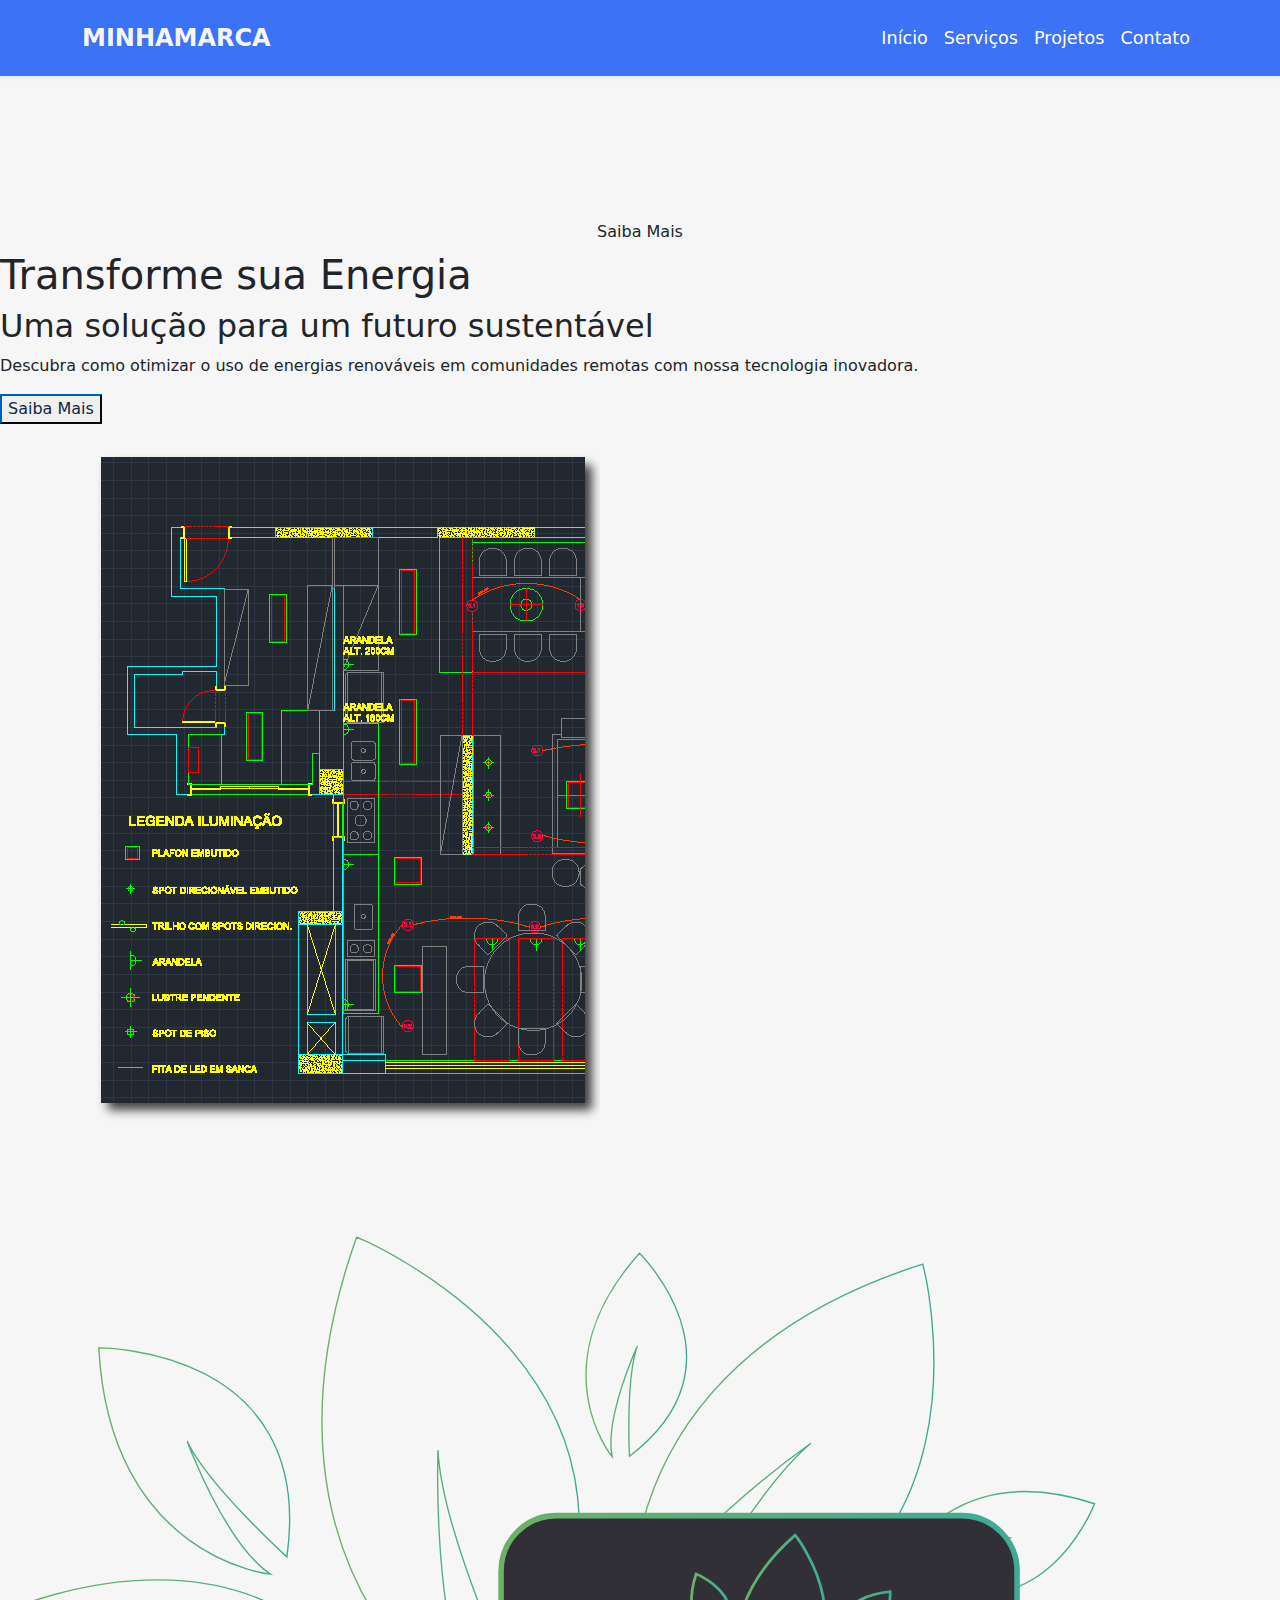
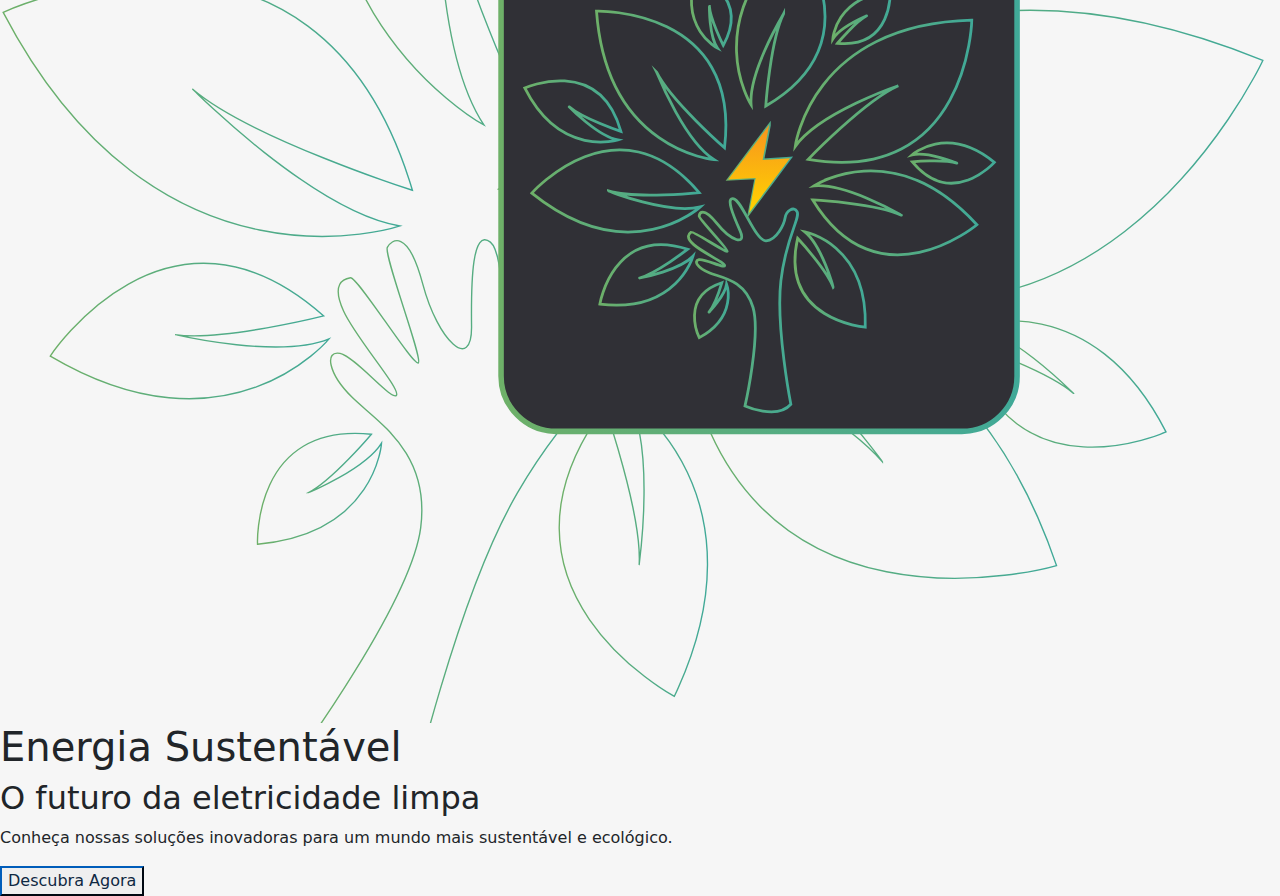
==== index.html @ 0a03b312 "[lfeat] - news component" ====
<!DOCTYPE html>
<html lang="pt-BR">
  <head>
    <meta charset="UTF-8" />
    <title>Automação Residencial</title>
    <!-- Torna o layout responsivo em dispositivos móveis -->
    <meta name="viewport" content="width=device-width, initial-scale=1.0" />

    <!-- Bootstrap CSS -->
    <link
      rel="stylesheet"
      href="https://cdn.jsdelivr.net/npm/bootstrap@5.3.0/dist/css/bootstrap.min.css"
    />

    <!-- CSS Personalizado -->
    <link rel="stylesheet" href="css/style.css" />
  </head>
  <body>
    <header class="container-header">
      <nav class="navbar navbar-expand-lg navbar-light bg-white shadow-sm">
        <div class="container">
          <a class="navbar-brand fw-bold text-uppercase" href="#">MinhaMarca</a>
          <button
            class="navbar-toggler"
            type="button"
            data-bs-toggle="collapse"
            data-bs-target="#navbarContent"
            aria-controls="navbarContent"
            aria-expanded="false"
            aria-label="Toggle navigation"
          >
            <span class="navbar-toggler-icon"></span>
          </button>

          <div class="collapse navbar-collapse" id="navbarContent">
            <ul class="navbar-nav ms-auto">
              <li class="nav-item">
                <a class="nav-link active" aria-current="page" href="#"
                  >Início</a
                >
              </li>
              <li class="nav-item">
                <a class="nav-link" href="#">Serviços</a>
              </li>
              <li class="nav-item">
                <a class="nav-link" href="#">Projetos</a>
              </li>
              <li class="nav-item">
                <a class="nav-link" href="#">Contato</a>
              </li>
            </ul>
          </div>
        </div>
      </nav>

      <!-- HERO SECTION -->
      <section class="hero-section d-flex align-items-center">
        <!-- Overlay opcional para melhor legibilidade -->
        <div class="hero-overlay"></div>

        <div class="container text-center text-white">
          <h1 class="display-4 fw-bold mb-3">Automação Inteligente</h1>
          <p class="lead mb-4">
            Otimize tarefas, economize tempo e viva o futuro na sua cozinha.
          </p>
          <a href="#" class="btn btn-hero"> Saiba Mais </a>
        </div>
      </section>

      <main>
        <!-- Primeiro bloco (Texto à esquerda, Imagem à direita) -->
        <section class="content">
          <div class="text">
            <h1>Transforme sua Energia</h1>
            <h2>Uma solução para um futuro sustentável</h2>
            <p>Descubra como otimizar o uso de energias renováveis em comunidades remotas com nossa tecnologia inovadora.</p>
            <button class="btn-primary">Saiba Mais</button>
          </div>
          <div class="image">
            <img src="./images/proj-01.png" alt="Imagem ilustrativa">
          </div>
        </section>
      
        <!-- Segundo bloco (Imagem à esquerda, Texto à direita) -->
        <section class="content content-reverse">
          <div class="image">
            <img src="./images/sustenta.svg" alt="Imagem ilustrativa">
          </div>
          <div class="text">
            <h1>Energia Sustentável</h1>
            <h2>O futuro da eletricidade limpa</h2>
            <p>Conheça nossas soluções inovadoras para um mundo mais sustentável e ecológico.</p>
            <button class="btn-primary">Descubra Agora</button>
          </div>
        </section>
      </main>
      
      
      
    </header>

    <script src="https://cdn.jsdelivr.net/npm/bootstrap@5.3.0/dist/js/bootstrap.bundle.min.js"></script>
  </body>
</html>
---- css/style.css ----
body{
  background-color: #f6f6f6;
}


.navbar {
    background-color: #3b72f6 !important; /* Azul escuro */
    padding: 15px;
  }
  
  .navbar-brand {
    color: #f6f6f6 !important;
    font-size: 1.5rem;
    font-weight: bold;
  }

  .nav-link {
    color: white !important;
    font-size: 1.1rem;
    transition: 0.3s;
  }

  .nav-link:hover {
    color: #ffcc00 !important; /* Amarelo no hover */
  }

  .navbar-toggler {
    border: none;
  }

  .dropdown-menu {
    background-color: #003366; /* Mantém o fundo azul */
  }

  .dropdown-item {
    color: white !important;
  }

  .dropdown-item:hover {
    background-color: #ffcc00;
    color: black !important;
  }


  .btn-primary{
    color: #0e2842 !important;
    border-color: #003366 !important;
  }

  .btn-primary:hover {
    background-color: #002244 !important;
    border-color: #002244 !important;
}

.container {
  color: #f6f6f6 !important;
}

#bg-main{
  background-color: #222222 !important;
}



/* HERO SECTION */
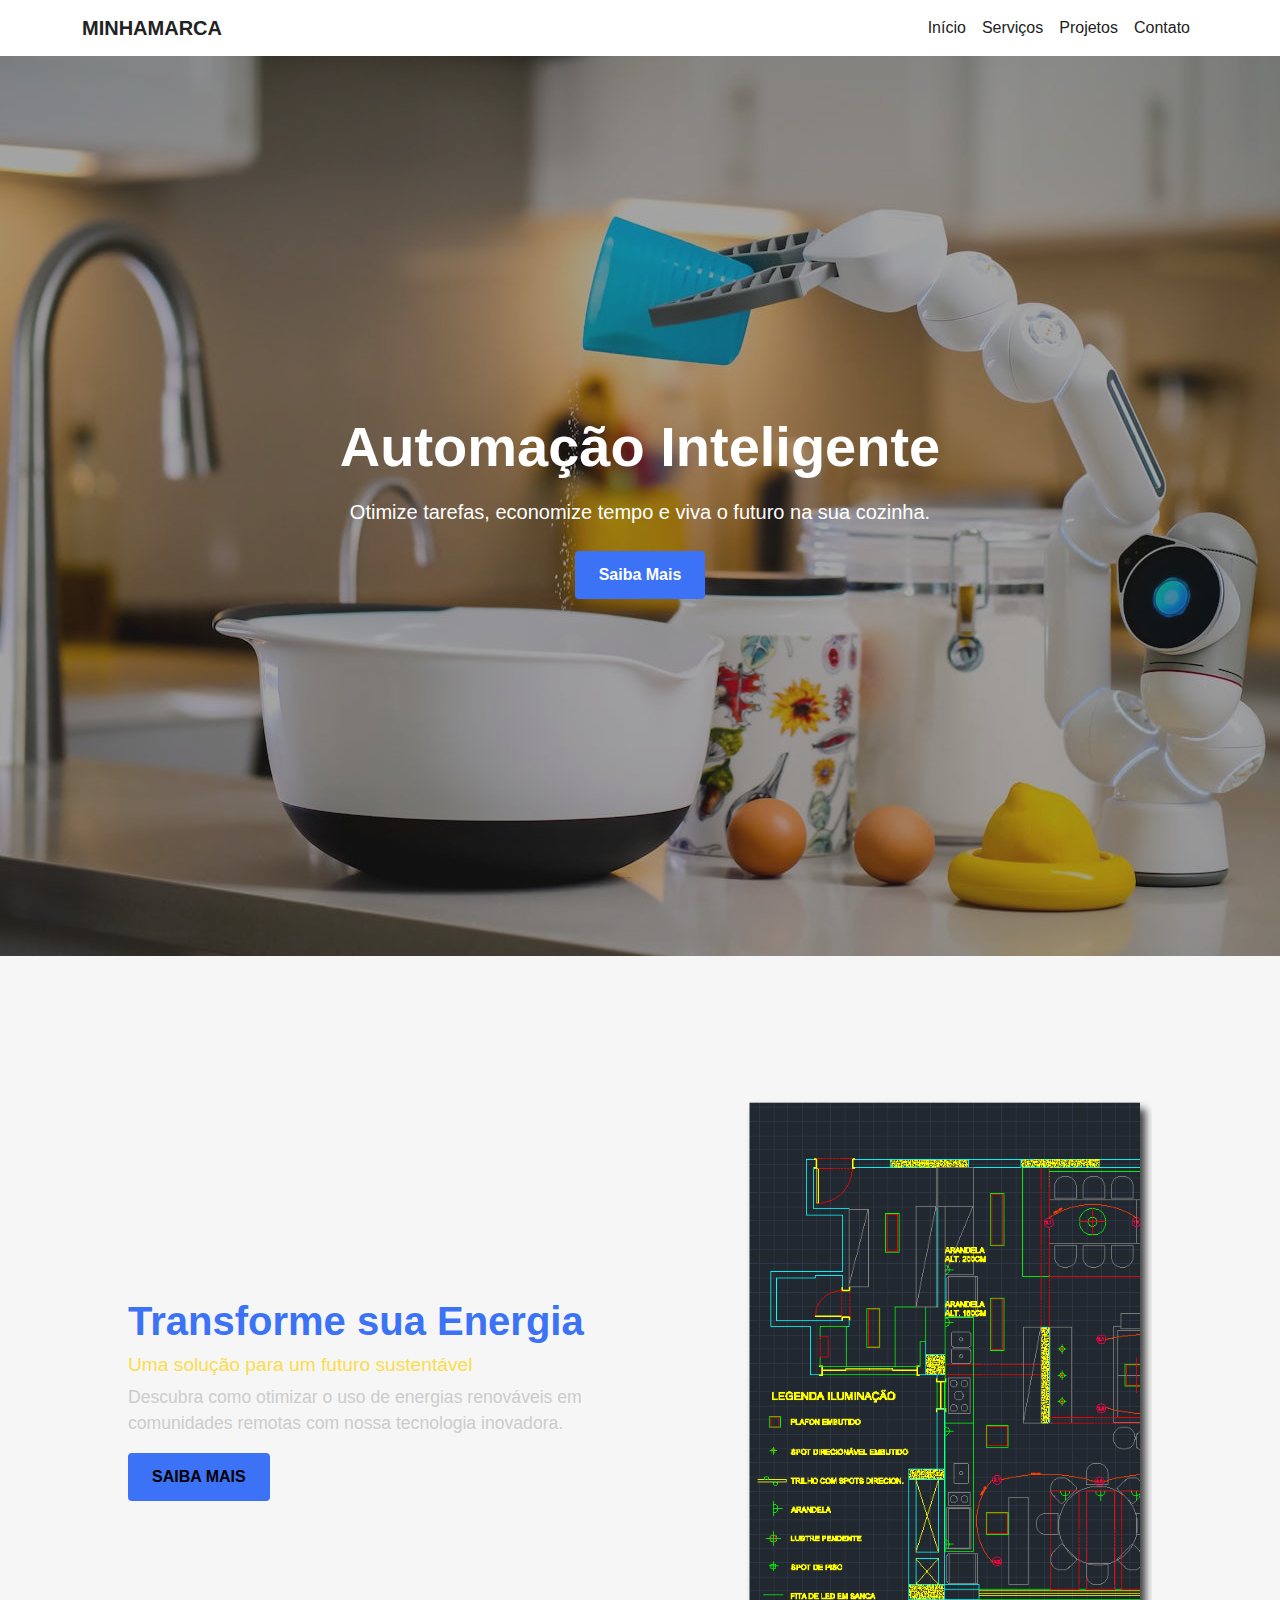
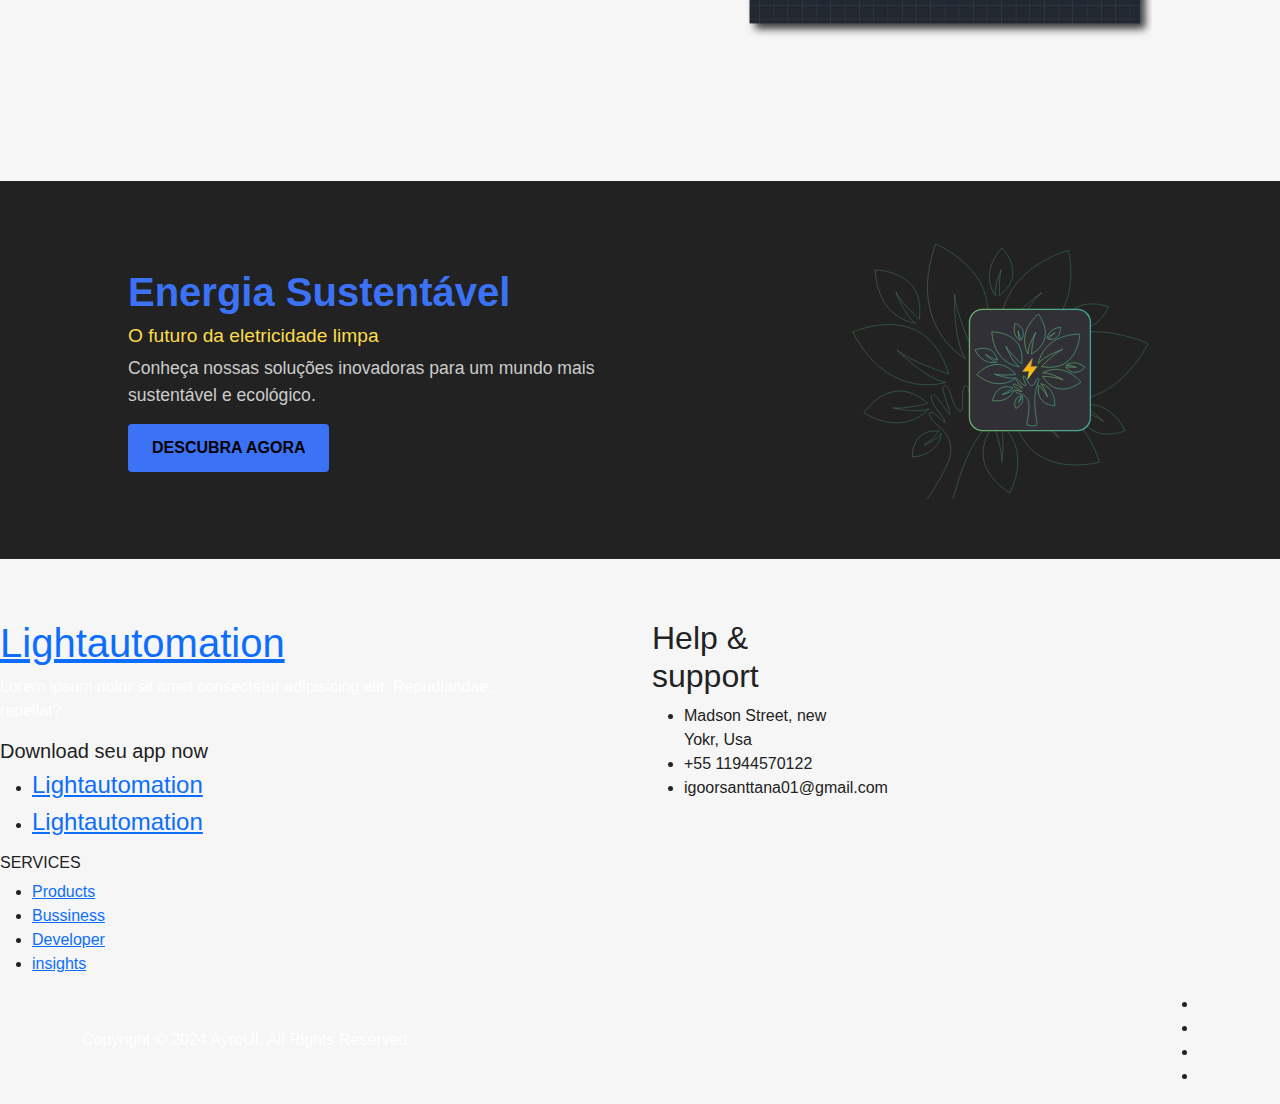
==== commit c898ff18: "[feat] - footer component" ====
--- a/index.html
+++ b/index.html
@@ -67,8 +67,7 @@
         </div>
       </section>
 
-      <main>
-        <!-- Primeiro bloco (Texto à esquerda, Imagem à direita) -->
+      <main class="mb-100">
         <section class="content">
           <div class="text">
             <h1>Transforme sua Energia</h1>
@@ -94,9 +93,102 @@
           </div>
         </section>
       </main>
-      
-      
-      
+
+      <footer class="footer-area footer-one">
+          <div class="footer-widget">
+            <div class="row">
+              <div class="col-xl-6 col-lg-4 col-sm-12">
+                  <div class="f-about">
+                    <div class="footer-logo">
+                      <a href="">
+                        <h1>Lightautomation</h1>
+                      </a>
+                    </div>
+                    <p class="text">
+                      Lorem ipsum dolor sit amet consectetur adipisicing elit. 
+                      Repudiandae, repellat?
+                    </p>
+                  </div>
+                  <div class="footer-app-store">
+                    <h5 class="download-title">Download seu app now</h5>
+                    <ul>
+                      <li>
+                        <a href="">
+                          <h4>Lightautomation</h4>
+                        </a>
+                      </li>
+                      <li>
+                        <a href="#">
+                          <h4>Lightautomation</h4>
+                        </a>
+                      </li>
+                    </ul>
+                  </div>
+                  <div class="col-xl-2 col-lg-3 col-lg-4">
+                      <div class="footer-link">
+                        <h6 class="footer-title"> SERVICES</h6>
+                        <ul>
+                          <li><a href="">Products</a></li>
+                          <li><a href="">Bussiness</a></li>
+                          <li><a href="">Developer</a></li>
+                          <li><a href="">insights</a></li>
+                        </ul>
+                      </div>
+                  </div>
+              </div>
+              <div class="col-xl-2 col-lg-3 col-sm-4">
+                <!-- start footer contact -->
+                <div class="footer-contact">
+                  <h2 class="footer-title">Help & support</h2>
+                  <ul>
+                    <li>
+                      <i class="lni lni-map-marker"></i> Madson Street, new Yokr, Usa 
+                    </li>
+                    <li><i class="lni lni-map-marker"></i>+55 11944570122</li>
+                    <li><i class="lni lni-map-marker"></i>igoorsanttana01@gmail.com</li>
+                  </ul>
+                  <!-- end footer contact  -->
+                </div>
+              </div>
+               <!-- row -->
+            </div>
+           <!-- footer container -->
+          </div>
+          <!--footer widget  -->
+
+          <div class="footer-copyright">
+            <div class="container">
+              <div class="row">
+                <div class="col-lg-12">
+                  <div 
+                  class="
+                  copyright
+                  text-center
+                  d-md-flex
+                  justify-content-between
+                  align-items-center"
+                  >
+                  <p class="text">Copyright © 2024 AyroUI. All Rights Reserved</p>
+                  <ul class="social">
+                    <li>
+                      <a href="#"><i class="lni lni-map-marker"></i></a>
+                      <li>
+                        <a href=""><i class="lni lni-map-marker"></i></a>
+                      </li>
+                      <li>
+                        <a href=""><i class="lni lni-map-marker"></i></a>
+                      </li>
+                      <li>
+                        <a href=""><i class="lni lni-map-marker"></i></a>
+                      </li>
+                    </li>
+                  </ul>
+                </div>
+                </div>
+              </div>
+            </div>
+          </div>
+      </footer>
     </header>
 
     <script src="https://cdn.jsdelivr.net/npm/bootstrap@5.3.0/dist/js/bootstrap.bundle.min.js"></script>
--- a/css/style.css
+++ b/css/style.css
@@ -1,65 +1,292 @@
-body{
-  background-color: #f6f6f6;
-}
-
-
-.navbar {
-    background-color: #3b72f6 !important; /* Azul escuro */
-    padding: 15px;
-  }
+/* Variáveis de cores */
+:root {
+  --yellow-01: #fcdc4d;
+  --black-01: #222222;
+  --blue-01: #3b72f6;
+  --gray-01: #f6f6f6;
+}
+
+/* Reset básico */
+* {
+  margin: 0;
+  padding: 0;
+  box-sizing: border-box;
+}
+
+/* Corpo da página */
+body {
+  font-family: Arial, sans-serif;
+  background-color: var(--gray-01);
+  color: var(--black-01);
+}
+.container-header {
+  width: 100%;
+  margin: 0;
+  padding: 0;
+  position: relative; /* Garante que os elementos posicionados internamente (como a overlay) sejam referenciados a este container */
+  overflow: hidden;   /* Opcional: evita que elementos excedentes "vazem" do container */
+}
+
+/* Navbar Links */
+.navbar-brand {
+  color: var(--black-01) !important;
+}
+.navbar-nav .nav-link {
+  color: var(--black-01) !important;
+}
+.navbar-nav .nav-link:hover {
+  color: var(--blue-01) !important;
+}
+
+/* HERO SECTION */
+.hero-section {
+  position: relative;
+  min-height: 100vh; /* Faz a seção ocupar a tela inteira */
+  display: flex;
+  justify-content: center;
+  align-items: center;
+  background: url('../images/pexels-kindelmedia-9028873.jpg') center center no-repeat;
+  background-size: cover;
+}
+
+/* Overlay para escurecer/clarear a imagem e destacar texto */
+.hero-overlay {
+  content: "";
+  position: absolute;
+  top: 0;
+  left: 0;
+  width: 100%;
+  height: 100%;
+  background-color: rgba(34, 34, 34, 0.4); /* Ajuste a opacidade conforme necessário */
+  z-index: 1;
+}
+
+/* Container do texto fica acima do overlay */
+.hero-section .container {
+  position: relative;
+  z-index: 2;
+}
+
+/* Botão Hero */
+.btn-hero {
+  background-color: var(--blue-01);
+  color: #fff;
+  padding: 0.75rem 1.5rem;
+  font-size: 1rem;
+  font-weight: 600;
+  border: none;
+  border-radius: 0.25rem;
+  transition: background-color 0.3s ease;
+}
+
+.btn-hero:hover {
+  background-color: var(--yellow-01);
+  color: var(--black-01);
+}
+
+
+/*CONTENT*/
+
+/* Estiliza a seção principal */
+main {
+  padding: 60px 0;
+}
+
+/* Estilos gerais para os conteúdos */
+.content {
+  display: flex;
+  align-items: center;
+  justify-content: space-between;
+  gap: 40px;
+  padding: 60px 10%;
+}
+
+/* Primeiro conteúdo (texto à esquerda, imagem à direita) */
+.content:first-child {
+  background-color: #fff; /* Fundo branco */
+}
+
+/* Segundo conteúdo (imagem à esquerda, texto à direita) */
+.content:nth-child(2) {
+  background-color: #222222; /* Fundo escuro */
+  flex-direction: row-reverse; /* Inverte a ordem dos elementos */
+}
+
+main {
+  padding: 60px 0;
+}
+
+/* Estilos gerais para os conteúdos */
+.content {
+  display: flex;
+  align-items: center;
+  justify-content: space-between;
+  gap: 40px;
+  padding: 60px 10%;
+}
+
+/* Primeiro conteúdo (Texto à esquerda, Imagem à direita) */
+.content:first-child {
+  background-color: #fff;
+  flex-direction: row;
+}
+
+/* Segundo conteúdo (Imagem à esquerda, Texto à direita) */
+.content:nth-child(2) {
+  background-color: #222222;
+  flex-direction: row-reverse; /* Inverte a ordem */
+}
+
+/* Estilos do texto */
+.text {
+  max-width: 500px;
+  color: #fff;
+}
+
+.text h1 {
+  font-size: 2.5rem;
+  font-weight: 700;
+  color: var(--blue-01);
+}
+
+.text h2 {
+  font-size: 1.2rem;
+  font-weight: 500;
+  color: var(--yellow-01);
+}
+
+.text p {
+  font-size: 1.1rem;
+  color: #ccc;
+}
+
+/* Estiliza o botão */
+.btn-primary {
+  background-color: var(--blue-01);
+  border:none;
+  border-radius: 0.25rem;
+  padding: 12px 24px;
+  font-size: 1rem;
+  font-weight: 600;
+  text-transform: uppercase;
+  transition: 0.3s ease-in-out;
+}
+
+.btn-primary:hover {
+  background-color: var(--yellow-01);
+  color: var(--black-01);
+}
+
+
+/* Estiliza a seção principal */
+
+
+/* Estilos gerais para os conteúdos */
+.content {
+  display: flex;
+  align-items: center;
+  justify-content: space-between;
+  gap: 40px;
+  padding: 60px 10%;
+}
+
+/* Primeiro conteúdo (Texto à esquerda, Imagem à direita) */
+.content:nth-child(1) {
+  background-color: var(--gray-01); /* Fundo branco */
+  flex-direction: row; /* Texto na esquerda, imagem na direita */
   
-  .navbar-brand {
-    color: #f6f6f6 !important;
-    font-size: 1.5rem;
-    font-weight: bold;
-  }
-
-  .nav-link {
-    color: white !important;
-    font-size: 1.1rem;
-    transition: 0.3s;
-  }
-
-  .nav-link:hover {
-    color: #ffcc00 !important; /* Amarelo no hover */
-  }
-
-  .navbar-toggler {
-    border: none;
-  }
-
-  .dropdown-menu {
-    background-color: #003366; /* Mantém o fundo azul */
-  }
-
-  .dropdown-item {
-    color: white !important;
-  }
-
-  .dropdown-item:hover {
-    background-color: #ffcc00;
-    color: black !important;
-  }
-
-
-  .btn-primary{
-    color: #0e2842 !important;
-    border-color: #003366 !important;
-  }
-
-  .btn-primary:hover {
-    background-color: #002244 !important;
-    border-color: #002244 !important;
-}
-
-.container {
-  color: #f6f6f6 !important;
-}
-
-#bg-main{
-  background-color: #222222 !important;
-}
-
-
-
-/* HERO SECTION */
+}
+
+/* Segundo conteúdo (Imagem à esquerda, Texto à direita) */
+.content:nth-child(2) {
+  background-color: #222222; /* Fundo escuro */
+  flex-direction: row-reverse; /* Inverte para imagem ficar à esquerda */
+}
+
+/* Estilos do texto */
+.text {
+  max-width: 500px;
+}
+
+.content:nth-child(1) .text {
+  color: var(--black-01);
+}
+
+.content:nth-child(2) .text {
+  color: #fff;
+}
+
+.text h1 {
+  font-size: 2.5rem;
+  font-weight: 700;
+  color: var(--blue-01);
+}
+
+.text h2 {
+  font-size: 1.2rem;
+  font-weight: 500;
+  color: var(--yellow-01);
+}
+
+.text p {
+  font-size: 1.1rem;
+  color: #ccc;
+}
+
+/* Estilos gerais para os conteúdos */
+.content {
+  display: flex;
+  align-items: center;
+  justify-content: space-between;
+  gap: 40px;
+  padding: 60px 10%;
+}
+
+/* Primeiro conteúdo (Texto à esquerda, Imagem à direita) */
+.content {
+  background-color: #fff;
+}
+
+/* Segundo conteúdo (Imagem à esquerda, Texto à direita) */
+.content-reverse {
+  background-color: #222222;
+  flex-direction: row-reverse; /* Inverte a ordem */
+}
+
+/* Estilos do texto */
+.text {
+  max-width: 500px;
+  color: #fff;
+}
+
+.text h1 {
+  font-size: 2.5rem;
+  font-weight: 700;
+  color: var(--blue-01);
+}
+
+.text h2 {
+  font-size: 1.2rem;
+  font-weight: 500;
+  color: var(--yellow-01);
+}
+
+.text p {
+  font-size: 1.1rem;
+  color: #ccc;
+}
+
+/* Estiliza a imagem */
+.image img {
+  width: 100%;
+  max-width: 500px;
+  border-radius: 8px;
+}
+
+
+/* ---------------------------- FOOTER --------------------------------------------- */
+
+.footer-one{
+  background-color: var(--gray-01);
+}
+
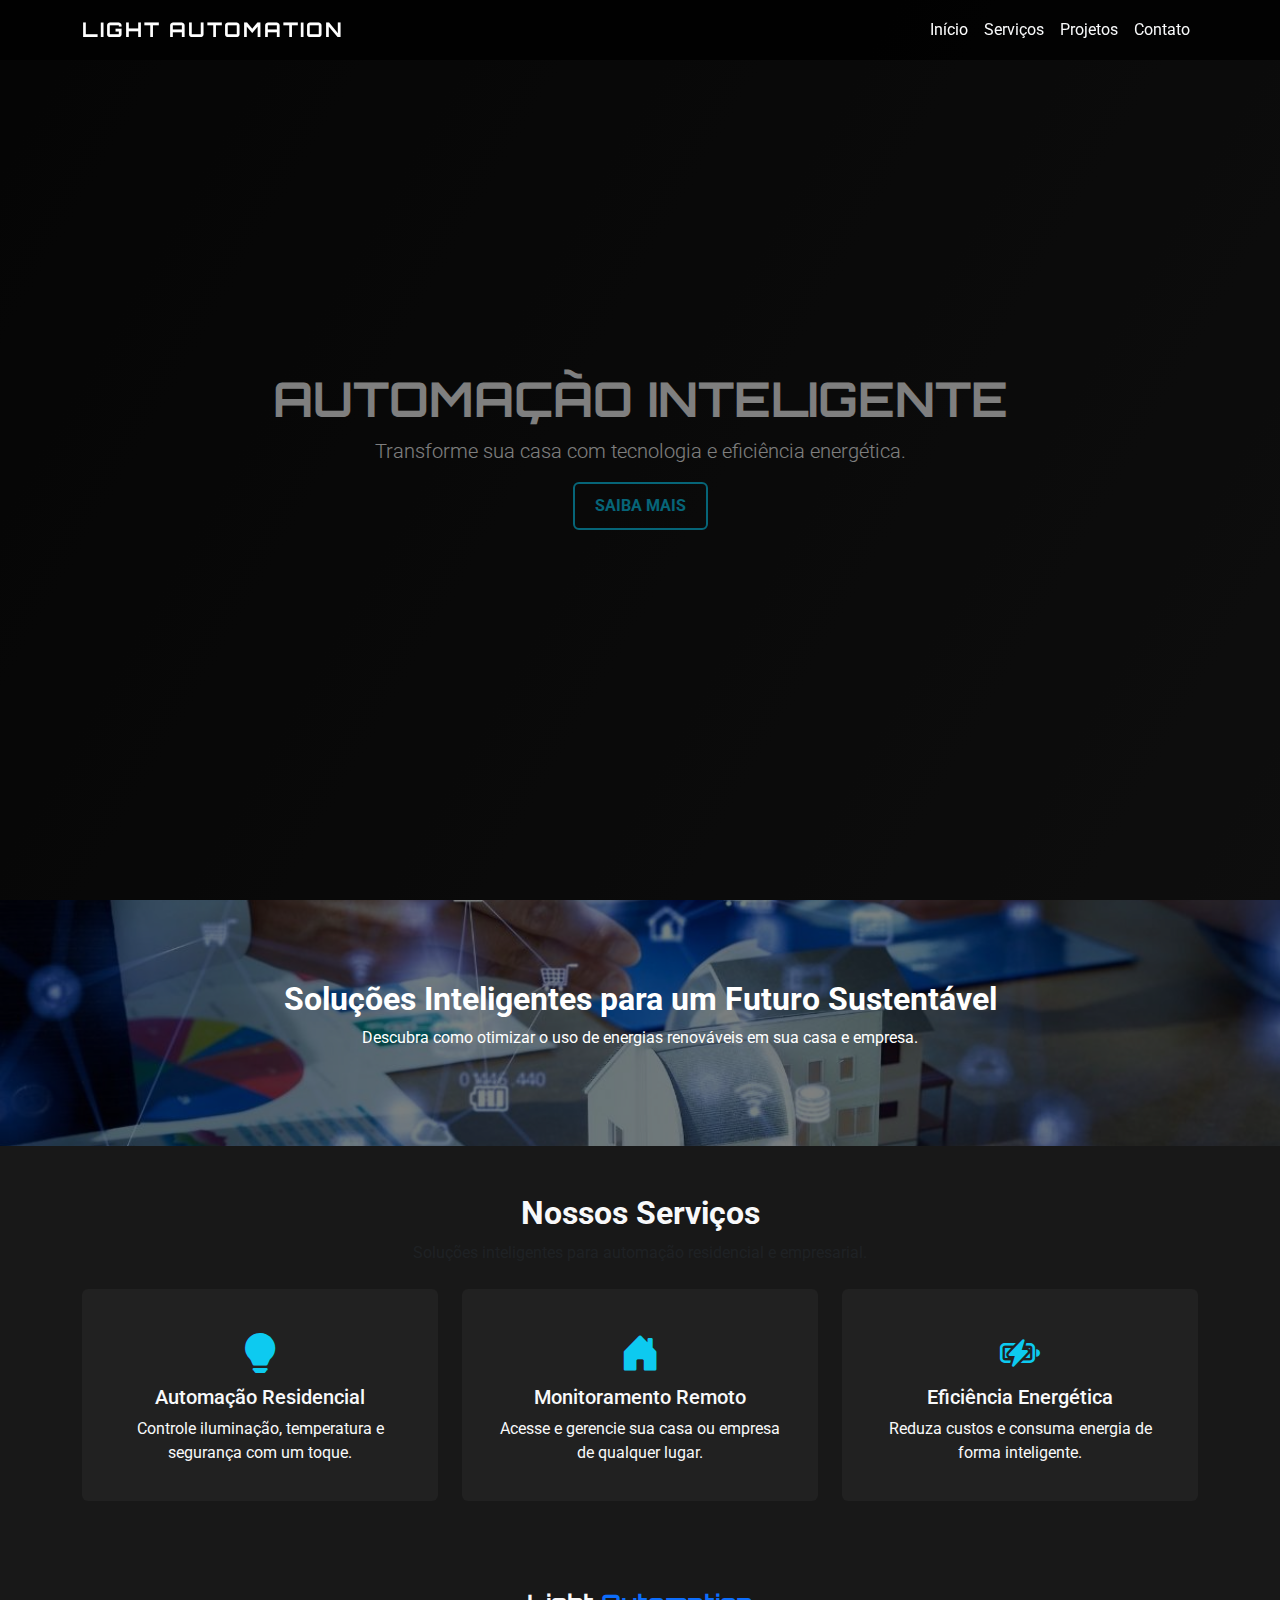
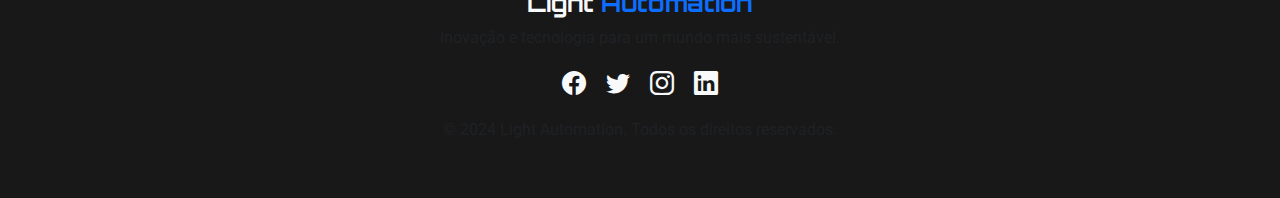
==== commit f170b85e: "[FEAT] - homepage criada" ====
--- a/index.html
+++ b/index.html
@@ -1,196 +1,124 @@
 <!DOCTYPE html>
 <html lang="pt-BR">
-  <head>
-    <meta charset="UTF-8" />
-    <title>Automação Residencial</title>
-    <!-- Torna o layout responsivo em dispositivos móveis -->
-    <meta name="viewport" content="width=device-width, initial-scale=1.0" />
+<head>
+  <meta charset="UTF-8" />
+  <meta name="viewport" content="width=device-width, initial-scale=1.0" />
+  <title>Light Automation</title>
 
-    <!-- Bootstrap CSS -->
-    <link
-      rel="stylesheet"
-      href="https://cdn.jsdelivr.net/npm/bootstrap@5.3.0/dist/css/bootstrap.min.css"
-    />
+  <!-- Bootstrap CSS -->
+  <link rel="stylesheet" href="https://cdn.jsdelivr.net/npm/bootstrap@5.3.0/dist/css/bootstrap.min.css" />
+  
+  <!-- Bootstrap Icons -->
+  <link rel="stylesheet" href="https://cdn.jsdelivr.net/npm/bootstrap-icons/font/bootstrap-icons.css" />
 
-    <!-- CSS Personalizado -->
-    <link rel="stylesheet" href="css/style.css" />
-  </head>
-  <body>
-    <header class="container-header">
-      <nav class="navbar navbar-expand-lg navbar-light bg-white shadow-sm">
-        <div class="container">
-          <a class="navbar-brand fw-bold text-uppercase" href="#">MinhaMarca</a>
-          <button
-            class="navbar-toggler"
-            type="button"
-            data-bs-toggle="collapse"
-            data-bs-target="#navbarContent"
-            aria-controls="navbarContent"
-            aria-expanded="false"
-            aria-label="Toggle navigation"
-          >
-            <span class="navbar-toggler-icon"></span>
-          </button>
+  <!-- Google Fonts -->
+  <link rel="preconnect" href="https://fonts.googleapis.com" />
+  <link rel="preconnect" href="https://fonts.gstatic.com" crossorigin />
+  <link href="https://fonts.googleapis.com/css2?family=Orbitron:wght@400;700&family=Roboto:wght@300;400;700&display=swap" rel="stylesheet" />
 
-          <div class="collapse navbar-collapse" id="navbarContent">
-            <ul class="navbar-nav ms-auto">
-              <li class="nav-item">
-                <a class="nav-link active" aria-current="page" href="#"
-                  >Início</a
-                >
-              </li>
-              <li class="nav-item">
-                <a class="nav-link" href="#">Serviços</a>
-              </li>
-              <li class="nav-item">
-                <a class="nav-link" href="#">Projetos</a>
-              </li>
-              <li class="nav-item">
-                <a class="nav-link" href="#">Contato</a>
-              </li>
-            </ul>
+  <!-- CSS Personalizado -->
+  <link rel="stylesheet" href="css/style.css" />
+</head>
+<body>
+
+  <!-- 🔹 NAVBAR FIXA -->
+  <nav class="navbar navbar-expand-lg navbar-dark fixed-top">
+    <div class="container">
+      <a class="navbar-brand fw-bold text-uppercase" href="#">Light Automation</a>
+      <button class="navbar-toggler" type="button" data-bs-toggle="collapse" data-bs-target="#navbarContent">
+        <span class="navbar-toggler-icon"></span>
+      </button>
+
+      <div class="collapse navbar-collapse" id="navbarContent">
+        <ul class="navbar-nav ms-auto">
+          <li class="nav-item"><a class="nav-link active" href="#">Início</a></li>
+          <li class="nav-item"><a class="nav-link" href="#">Serviços</a></li>
+          <li class="nav-item"><a class="nav-link" href="#">Projetos</a></li>
+          <li class="nav-item"><a class="nav-link" href="#">Contato</a></li>
+        </ul>
+      </div>
+    </div>
+  </nav>
+
+  <!-- 🔹 HERO SECTION COM EFEITO -->
+  <header class="hero">
+    <div class="overlay"></div>
+    <div class="container text-center text-white">
+      <h1 class="display-3 fw-bold">Automação Inteligente</h1>
+      <p class="lead">Transforme sua casa com tecnologia e eficiência energética.</p>
+      <a href="#" class="btn btn-hero">Saiba Mais</a>
+    </div>
+  </header>
+
+  <!-- 🔹 SEÇÃO SOBRE -->
+  <section class="content position-relative text-white">
+    <div class="overlay"></div>
+    <div class="container text-center position-relative">
+      <h2 class="fw-bold">Soluções Inteligentes para um Futuro Sustentável</h2>
+      <p>Descubra como otimizar o uso de energias renováveis em sua casa e empresa.</p>
+    </div>
+  </section>
+
+  <!-- SEÇÃO DE SERVIÇOS -->
+<section class="services py-5">
+  <div class="container text-center">
+    <h2 class="fw-bold">Nossos Serviços</h2>
+    <p class="text-muted">Soluções inteligentes para automação residencial e empresarial.</p>
+    
+    <div class="row mt-4">
+      <!-- Card 1 -->
+      <div class="col-md-4">
+        <div class="card service-card">
+          <div class="card-body">
+            <i class="bi bi-lightbulb-fill service-icon"></i>
+            <h5 class="card-title">Automação Residencial</h5>
+            <p class="card-text">Controle iluminação, temperatura e segurança com um toque.</p>
           </div>
         </div>
-      </nav>
+      </div>
+      
+      <!-- Card 2 -->
+      <div class="col-md-4">
+        <div class="card service-card">
+          <div class="card-body">
+            <i class="bi bi-house-door-fill service-icon"></i>
+            <h5 class="card-title">Monitoramento Remoto</h5>
+            <p class="card-text">Acesse e gerencie sua casa ou empresa de qualquer lugar.</p>
+          </div>
+        </div>
+      </div>
+      
+      <!-- Card 3 -->
+      <div class="col-md-4">
+        <div class="card service-card">
+          <div class="card-body">
+            <i class="bi bi-battery-charging service-icon"></i>
+            <h5 class="card-title">Eficiência Energética</h5>
+            <p class="card-text">Reduza custos e consuma energia de forma inteligente.</p>
+          </div>
+        </div>
+      </div>
+    </div>
+  </div>
+</section>
 
-      <!-- HERO SECTION -->
-      <section class="hero-section d-flex align-items-center">
-        <!-- Overlay opcional para melhor legibilidade -->
-        <div class="hero-overlay"></div>
+  <!-- 🔹 FOOTER -->
+  <footer class="footer-area">
+    <div class="container text-center">
+      <h4 class="fw-bold">Light <span class="text-primary">Automation</span></h4>
+      <p class="text-muted">Inovação e tecnologia para um mundo mais sustentável.</p>
+      <div class="social-icons">
+        <a href="#" class="me-3"><i class="bi bi-facebook"></i></a>
+        <a href="#" class="me-3"><i class="bi bi-twitter"></i></a>
+        <a href="#" class="me-3"><i class="bi bi-instagram"></i></a>
+        <a href="#"><i class="bi bi-linkedin"></i></a>
+      </div>
+      <p class="text-muted mt-3">© 2024 Light Automation. Todos os direitos reservados.</p>
+    </div>
+  </footer>
 
-        <div class="container text-center text-white">
-          <h1 class="display-4 fw-bold mb-3">Automação Inteligente</h1>
-          <p class="lead mb-4">
-            Otimize tarefas, economize tempo e viva o futuro na sua cozinha.
-          </p>
-          <a href="#" class="btn btn-hero"> Saiba Mais </a>
-        </div>
-      </section>
+  <!-- Bootstrap JS -->
+  <script src="https://cdn.jsdelivr.net/npm/bootstrap@5.3.0/dist/js/bootstrap.bundle.min.js"></script>
 
-      <main class="mb-100">
-        <section class="content">
-          <div class="text">
-            <h1>Transforme sua Energia</h1>
-            <h2>Uma solução para um futuro sustentável</h2>
-            <p>Descubra como otimizar o uso de energias renováveis em comunidades remotas com nossa tecnologia inovadora.</p>
-            <button class="btn-primary">Saiba Mais</button>
-          </div>
-          <div class="image">
-            <img src="./images/proj-01.png" alt="Imagem ilustrativa">
-          </div>
-        </section>
-      
-        <!-- Segundo bloco (Imagem à esquerda, Texto à direita) -->
-        <section class="content content-reverse">
-          <div class="image">
-            <img src="./images/sustenta.svg" alt="Imagem ilustrativa">
-          </div>
-          <div class="text">
-            <h1>Energia Sustentável</h1>
-            <h2>O futuro da eletricidade limpa</h2>
-            <p>Conheça nossas soluções inovadoras para um mundo mais sustentável e ecológico.</p>
-            <button class="btn-primary">Descubra Agora</button>
-          </div>
-        </section>
-      </main>
-
-      <footer class="footer-area footer-one">
-          <div class="footer-widget">
-            <div class="row">
-              <div class="col-xl-6 col-lg-4 col-sm-12">
-                  <div class="f-about">
-                    <div class="footer-logo">
-                      <a href="">
-                        <h1>Lightautomation</h1>
-                      </a>
-                    </div>
-                    <p class="text">
-                      Lorem ipsum dolor sit amet consectetur adipisicing elit. 
-                      Repudiandae, repellat?
-                    </p>
-                  </div>
-                  <div class="footer-app-store">
-                    <h5 class="download-title">Download seu app now</h5>
-                    <ul>
-                      <li>
-                        <a href="">
-                          <h4>Lightautomation</h4>
-                        </a>
-                      </li>
-                      <li>
-                        <a href="#">
-                          <h4>Lightautomation</h4>
-                        </a>
-                      </li>
-                    </ul>
-                  </div>
-                  <div class="col-xl-2 col-lg-3 col-lg-4">
-                      <div class="footer-link">
-                        <h6 class="footer-title"> SERVICES</h6>
-                        <ul>
-                          <li><a href="">Products</a></li>
-                          <li><a href="">Bussiness</a></li>
-                          <li><a href="">Developer</a></li>
-                          <li><a href="">insights</a></li>
-                        </ul>
-                      </div>
-                  </div>
-              </div>
-              <div class="col-xl-2 col-lg-3 col-sm-4">
-                <!-- start footer contact -->
-                <div class="footer-contact">
-                  <h2 class="footer-title">Help & support</h2>
-                  <ul>
-                    <li>
-                      <i class="lni lni-map-marker"></i> Madson Street, new Yokr, Usa 
-                    </li>
-                    <li><i class="lni lni-map-marker"></i>+55 11944570122</li>
-                    <li><i class="lni lni-map-marker"></i>igoorsanttana01@gmail.com</li>
-                  </ul>
-                  <!-- end footer contact  -->
-                </div>
-              </div>
-               <!-- row -->
-            </div>
-           <!-- footer container -->
-          </div>
-          <!--footer widget  -->
-
-          <div class="footer-copyright">
-            <div class="container">
-              <div class="row">
-                <div class="col-lg-12">
-                  <div 
-                  class="
-                  copyright
-                  text-center
-                  d-md-flex
-                  justify-content-between
-                  align-items-center"
-                  >
-                  <p class="text">Copyright © 2024 AyroUI. All Rights Reserved</p>
-                  <ul class="social">
-                    <li>
-                      <a href="#"><i class="lni lni-map-marker"></i></a>
-                      <li>
-                        <a href=""><i class="lni lni-map-marker"></i></a>
-                      </li>
-                      <li>
-                        <a href=""><i class="lni lni-map-marker"></i></a>
-                      </li>
-                      <li>
-                        <a href=""><i class="lni lni-map-marker"></i></a>
-                      </li>
-                    </li>
-                  </ul>
-                </div>
-                </div>
-              </div>
-            </div>
-          </div>
-      </footer>
-    </header>
-
-    <script src="https://cdn.jsdelivr.net/npm/bootstrap@5.3.0/dist/js/bootstrap.bundle.min.js"></script>
-  </body>
+</body>
 </html>
--- a/css/style.css
+++ b/css/style.css
@@ -1,292 +1,138 @@
-/* Variáveis de cores */
-:root {
-  --yellow-01: #fcdc4d;
-  --black-01: #222222;
-  --blue-01: #3b72f6;
-  --gray-01: #f6f6f6;
+/* 🔹 Estilos Gerais */
+body {
+  font-family: 'Roboto', sans-serif;
+  background-color: #121212;
+  color: #f8f9fa;
 }
 
-/* Reset básico */
-* {
-  margin: 0;
-  padding: 0;
-  box-sizing: border-box;
+/* 🔹 Navbar */
+.navbar {
+  background-color: rgba(0, 0, 0, 0.8);
+  padding: 10px 0;
 }
 
-/* Corpo da página */
-body {
-  font-family: Arial, sans-serif;
-  background-color: var(--gray-01);
-  color: var(--black-01);
-}
-.container-header {
-  width: 100%;
-  margin: 0;
-  padding: 0;
-  position: relative; /* Garante que os elementos posicionados internamente (como a overlay) sejam referenciados a este container */
-  overflow: hidden;   /* Opcional: evita que elementos excedentes "vazem" do container */
+.navbar-brand {
+  font-family: 'Orbitron', sans-serif;
+  font-size: 20px;
+  letter-spacing: 2px;
 }
 
-/* Navbar Links */
-.navbar-brand {
-  color: var(--black-01) !important;
-}
 .navbar-nav .nav-link {
-  color: var(--black-01) !important;
-}
-.navbar-nav .nav-link:hover {
-  color: var(--blue-01) !important;
+  color: #f8f9fa;
+  transition: 0.3s;
 }
 
-/* HERO SECTION */
-.hero-section {
-  position: relative;
-  min-height: 100vh; /* Faz a seção ocupar a tela inteira */
-  display: flex;
-  justify-content: center;
-  align-items: center;
-  background: url('../images/pexels-kindelmedia-9028873.jpg') center center no-repeat;
-  background-size: cover;
+.navbar-nav .nav-link:hover {
+  color: #0dcaf0;
 }
 
-/* Overlay para escurecer/clarear a imagem e destacar texto */
-.hero-overlay {
-  content: "";
+/* 🔹 HERO SECTION */
+.hero {
+  position: relative;
+  height: 100vh;
+  display: flex;
+  align-items: center;
+  justify-content: center;
+  text-align: center;
+  background: linear-gradient(120deg, #0a0a0a, #1c1c1c);
+  overflow: hidden;
+}
+
+/* .overlay {
+  position: absolute;
+  width: 100%;
+  height: 100%;
+  background: radial-gradient(circle, rgba(0,0,0,0.4), rgba(0,0,0,0.9));
+} */
+
+.hero h1 {
+  font-family: 'Orbitron', sans-serif;
+  text-transform: uppercase;
+  font-size: 3rem;
+}
+
+.btn-hero {
+  display: inline-block;
+  padding: 10px 20px;
+  border: 2px solid #0dcaf0;
+  color: #0dcaf0;
+  text-transform: uppercase;
+  font-weight: bold;
+  transition: 0.3s;
+}
+
+.btn-hero:hover {
+  background: #0dcaf0;
+  color: #121212;
+}
+
+/* 🔹 FOOTER */
+.footer-area {
+  background: #181818;
+  padding: 40px 0;
+  text-align: center;
+}
+
+.footer-area h4 {
+  font-family: 'Orbitron', sans-serif;
+}
+
+.footer-area .social-icons a {
+  font-size: 24px;
+  color: #f8f9fa;
+  transition: 0.3s;
+}
+
+.footer-area .social-icons a:hover {
+  color: #0dcaf0;
+}
+
+
+
+
+
+.services {
+  background-color: #181818;
+  color: #f8f9fa;
+}
+
+.service-card {
+  background: #212121;
+  color: #f8f9fa;
+  border: none;
+  padding: 20px;
+  transition: 0.3s;
+}
+
+.service-card:hover {
+  transform: translateY(-10px);
+  box-shadow: 0px 4px 15px rgba(0, 255, 255, 0.2);
+}
+
+.service-icon {
+  font-size: 40px;
+  color: #0dcaf0;
+  margin-bottom: 10px;
+}
+
+
+.content {
+  background: url('../images/image_section.jpg') no-repeat center center;
+  background-size: cover;
+  padding: 80px 20px;
+  position: relative;
+}
+
+.overlay {
   position: absolute;
   top: 0;
   left: 0;
   width: 100%;
   height: 100%;
-  background-color: rgba(34, 34, 34, 0.4); /* Ajuste a opacidade conforme necessário */
-  z-index: 1;
+  background: rgba(0, 0, 0, 0.5);
 }
 
-/* Container do texto fica acima do overlay */
-.hero-section .container {
+.content h2, .content p {
   position: relative;
   z-index: 2;
-}
-
-/* Botão Hero */
-.btn-hero {
-  background-color: var(--blue-01);
-  color: #fff;
-  padding: 0.75rem 1.5rem;
-  font-size: 1rem;
-  font-weight: 600;
-  border: none;
-  border-radius: 0.25rem;
-  transition: background-color 0.3s ease;
-}
-
-.btn-hero:hover {
-  background-color: var(--yellow-01);
-  color: var(--black-01);
-}
-
-
-/*CONTENT*/
-
-/* Estiliza a seção principal */
-main {
-  padding: 60px 0;
-}
-
-/* Estilos gerais para os conteúdos */
-.content {
-  display: flex;
-  align-items: center;
-  justify-content: space-between;
-  gap: 40px;
-  padding: 60px 10%;
-}
-
-/* Primeiro conteúdo (texto à esquerda, imagem à direita) */
-.content:first-child {
-  background-color: #fff; /* Fundo branco */
-}
-
-/* Segundo conteúdo (imagem à esquerda, texto à direita) */
-.content:nth-child(2) {
-  background-color: #222222; /* Fundo escuro */
-  flex-direction: row-reverse; /* Inverte a ordem dos elementos */
-}
-
-main {
-  padding: 60px 0;
-}
-
-/* Estilos gerais para os conteúdos */
-.content {
-  display: flex;
-  align-items: center;
-  justify-content: space-between;
-  gap: 40px;
-  padding: 60px 10%;
-}
-
-/* Primeiro conteúdo (Texto à esquerda, Imagem à direita) */
-.content:first-child {
-  background-color: #fff;
-  flex-direction: row;
-}
-
-/* Segundo conteúdo (Imagem à esquerda, Texto à direita) */
-.content:nth-child(2) {
-  background-color: #222222;
-  flex-direction: row-reverse; /* Inverte a ordem */
-}
-
-/* Estilos do texto */
-.text {
-  max-width: 500px;
-  color: #fff;
-}
-
-.text h1 {
-  font-size: 2.5rem;
-  font-weight: 700;
-  color: var(--blue-01);
-}
-
-.text h2 {
-  font-size: 1.2rem;
-  font-weight: 500;
-  color: var(--yellow-01);
-}
-
-.text p {
-  font-size: 1.1rem;
-  color: #ccc;
-}
-
-/* Estiliza o botão */
-.btn-primary {
-  background-color: var(--blue-01);
-  border:none;
-  border-radius: 0.25rem;
-  padding: 12px 24px;
-  font-size: 1rem;
-  font-weight: 600;
-  text-transform: uppercase;
-  transition: 0.3s ease-in-out;
-}
-
-.btn-primary:hover {
-  background-color: var(--yellow-01);
-  color: var(--black-01);
-}
-
-
-/* Estiliza a seção principal */
-
-
-/* Estilos gerais para os conteúdos */
-.content {
-  display: flex;
-  align-items: center;
-  justify-content: space-between;
-  gap: 40px;
-  padding: 60px 10%;
-}
-
-/* Primeiro conteúdo (Texto à esquerda, Imagem à direita) */
-.content:nth-child(1) {
-  background-color: var(--gray-01); /* Fundo branco */
-  flex-direction: row; /* Texto na esquerda, imagem na direita */
-  
-}
-
-/* Segundo conteúdo (Imagem à esquerda, Texto à direita) */
-.content:nth-child(2) {
-  background-color: #222222; /* Fundo escuro */
-  flex-direction: row-reverse; /* Inverte para imagem ficar à esquerda */
-}
-
-/* Estilos do texto */
-.text {
-  max-width: 500px;
-}
-
-.content:nth-child(1) .text {
-  color: var(--black-01);
-}
-
-.content:nth-child(2) .text {
-  color: #fff;
-}
-
-.text h1 {
-  font-size: 2.5rem;
-  font-weight: 700;
-  color: var(--blue-01);
-}
-
-.text h2 {
-  font-size: 1.2rem;
-  font-weight: 500;
-  color: var(--yellow-01);
-}
-
-.text p {
-  font-size: 1.1rem;
-  color: #ccc;
-}
-
-/* Estilos gerais para os conteúdos */
-.content {
-  display: flex;
-  align-items: center;
-  justify-content: space-between;
-  gap: 40px;
-  padding: 60px 10%;
-}
-
-/* Primeiro conteúdo (Texto à esquerda, Imagem à direita) */
-.content {
-  background-color: #fff;
-}
-
-/* Segundo conteúdo (Imagem à esquerda, Texto à direita) */
-.content-reverse {
-  background-color: #222222;
-  flex-direction: row-reverse; /* Inverte a ordem */
-}
-
-/* Estilos do texto */
-.text {
-  max-width: 500px;
-  color: #fff;
-}
-
-.text h1 {
-  font-size: 2.5rem;
-  font-weight: 700;
-  color: var(--blue-01);
-}
-
-.text h2 {
-  font-size: 1.2rem;
-  font-weight: 500;
-  color: var(--yellow-01);
-}
-
-.text p {
-  font-size: 1.1rem;
-  color: #ccc;
-}
-
-/* Estiliza a imagem */
-.image img {
-  width: 100%;
-  max-width: 500px;
-  border-radius: 8px;
-}
-
-
-/* ---------------------------- FOOTER --------------------------------------------- */
-
-.footer-one{
-  background-color: var(--gray-01);
-}
-
+}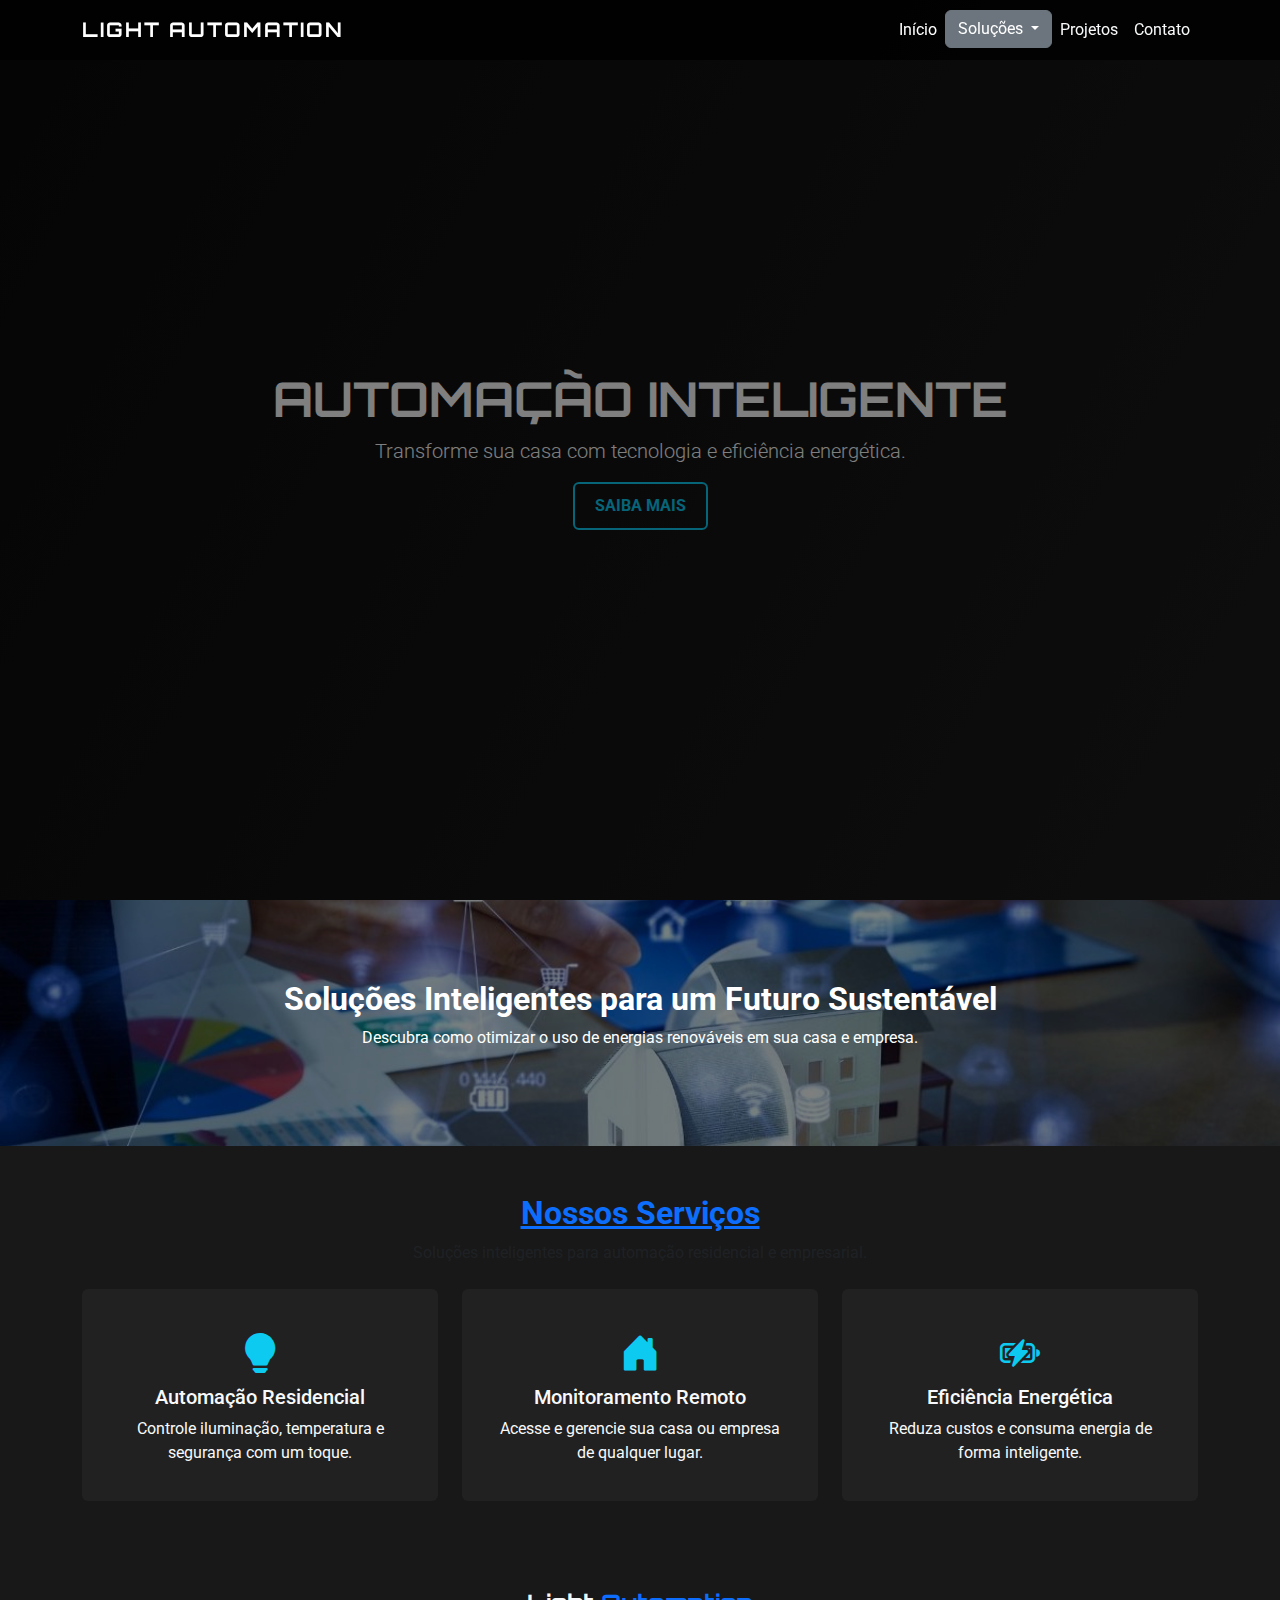
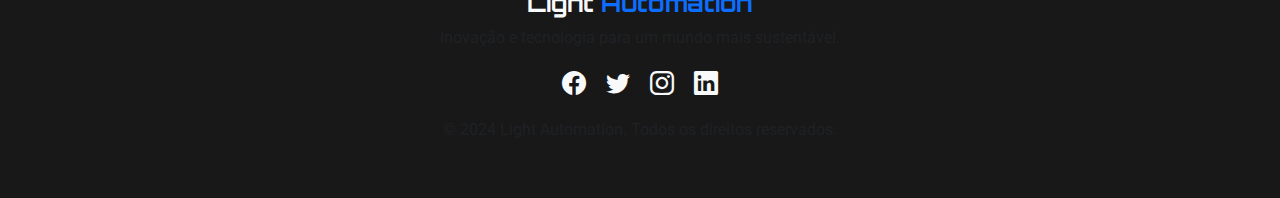
==== commit d728add7: "[feat] - dropdown items" ====
--- a/index.html
+++ b/index.html
@@ -32,7 +32,18 @@
       <div class="collapse navbar-collapse" id="navbarContent">
         <ul class="navbar-nav ms-auto">
           <li class="nav-item"><a class="nav-link active" href="#">Início</a></li>
-          <li class="nav-item"><a class="nav-link" href="#">Serviços</a></li>
+          <li class="nav-item">
+            <div class="dropdown">
+              <button class="btn btn-secondary dropdown-toggle" type="button" id="dropdownMenuButton" data-bs-toggle="dropdown" aria-haspopup="true" aria-expanded="false">
+                Soluções
+              </button>
+              <div class="dropdown-menu" aria-labelledby="dropdownMenuButton">
+                <a class="dropdown-item" href="">Automação</a>
+                <a class="dropdown-item" href="">Áudio e vídeo</a>
+                <a class="dropdown-item" href="">Sonorização de ambientes</a>
+              </div>
+            </div>
+          </li>
           <li class="nav-item"><a class="nav-link" href="#">Projetos</a></li>
           <li class="nav-item"><a class="nav-link" href="#">Contato</a></li>
         </ul>
@@ -62,7 +73,9 @@
   <!-- SEÇÃO DE SERVIÇOS -->
 <section class="services py-5">
   <div class="container text-center">
-    <h2 class="fw-bold">Nossos Serviços</h2>
+    <a href="http://">
+      <h2 class="fw-bold">Nossos Serviços</h2>
+    </a>
     <p class="text-muted">Soluções inteligentes para automação residencial e empresarial.</p>
     
     <div class="row mt-4">
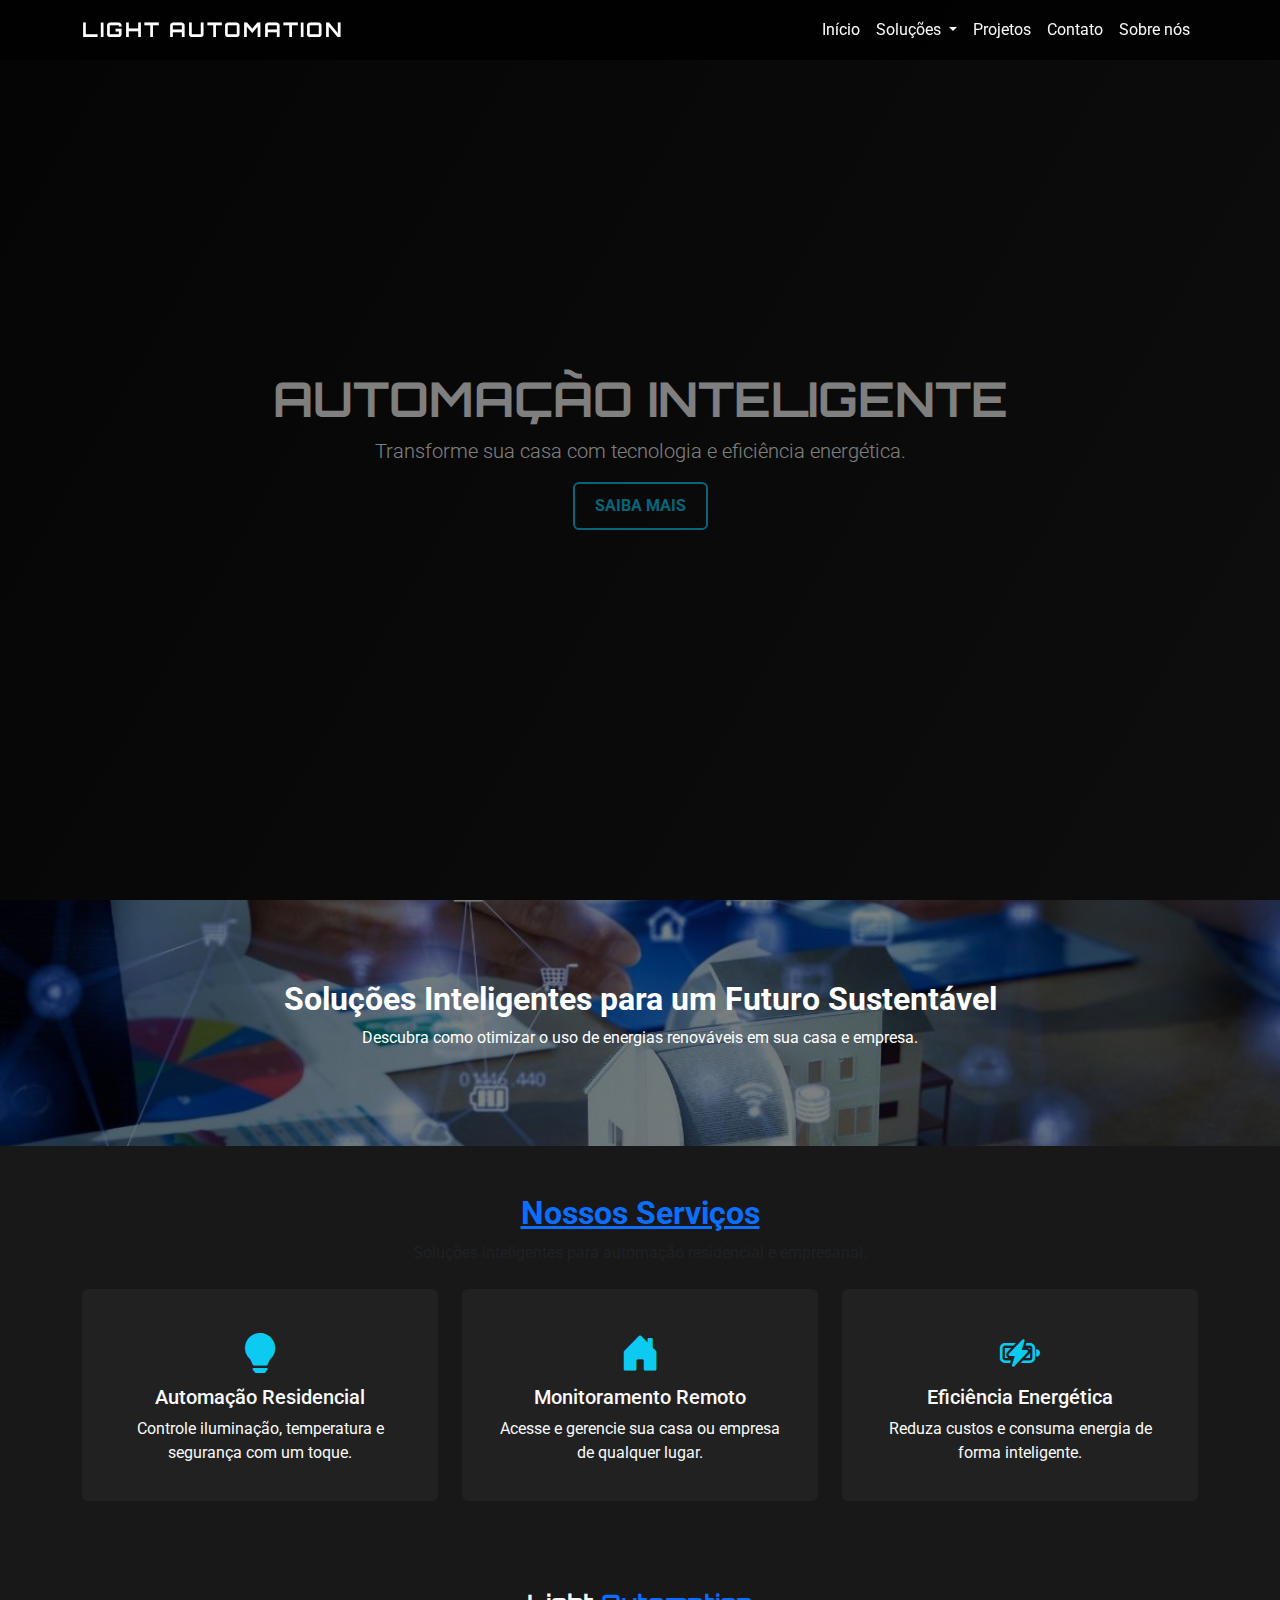
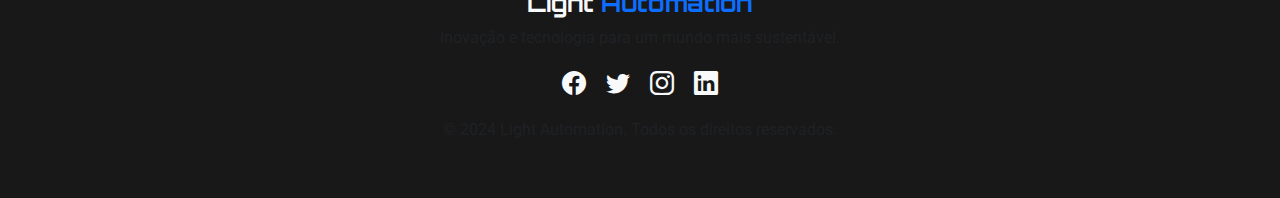
==== commit 2f53d36d: "[feat] - páginas estrutura  html" ====
--- a/index.html
+++ b/index.html
@@ -31,21 +31,23 @@
 
       <div class="collapse navbar-collapse" id="navbarContent">
         <ul class="navbar-nav ms-auto">
-          <li class="nav-item"><a class="nav-link active" href="#">Início</a></li>
-          <li class="nav-item">
-            <div class="dropdown">
-              <button class="btn btn-secondary dropdown-toggle" type="button" id="dropdownMenuButton" data-bs-toggle="dropdown" aria-haspopup="true" aria-expanded="false">
-                Soluções
-              </button>
-              <div class="dropdown-menu" aria-labelledby="dropdownMenuButton">
-                <a class="dropdown-item" href="">Automação</a>
-                <a class="dropdown-item" href="">Áudio e vídeo</a>
-                <a class="dropdown-item" href="">Sonorização de ambientes</a>
-              </div>
-            </div>
+          <li class="nav-item"><a class="nav-link active" href="index.html">Início</a></li>
+          <li class="nav-item dropdown">
+            <a class="nav-link dropdown-toggle" href="#" id="dropdownMenuButton" role="button" data-bs-toggle="dropdown" aria-expanded="false">
+              Soluções
+            </a>
+            <ul class="dropdown-menu" aria-labelledby="dropdownMenuButton">
+              <li><a class="dropdown-item" href="automation.html">Automação</a></li>
+              <li><a class="dropdown-item" href="service_audio_video.html">Áudio e vídeo</a></li>
+              <li><a class="dropdown-item" href="som.html">Sonorização de ambientes</a></li>
+              <li><a class="dropdown-item" href="wifi.html">Conectividade wifi</a></li>
+              <li><a class="dropdown-item" href="security.html">Segurança</a></li>
+              <li><a class="dropdown-item" href="eletric.html">Elétrica e cabeamento</a></li>
+            </ul>
           </li>
           <li class="nav-item"><a class="nav-link" href="#">Projetos</a></li>
-          <li class="nav-item"><a class="nav-link" href="#">Contato</a></li>
+          <li class="nav-item"><a class="nav-link" href="contact.html">Contato</a></li>
+          <li class="nav-item"><a class="nav-link" href="#">Sobre nós</a></li>
         </ul>
       </div>
     </div>
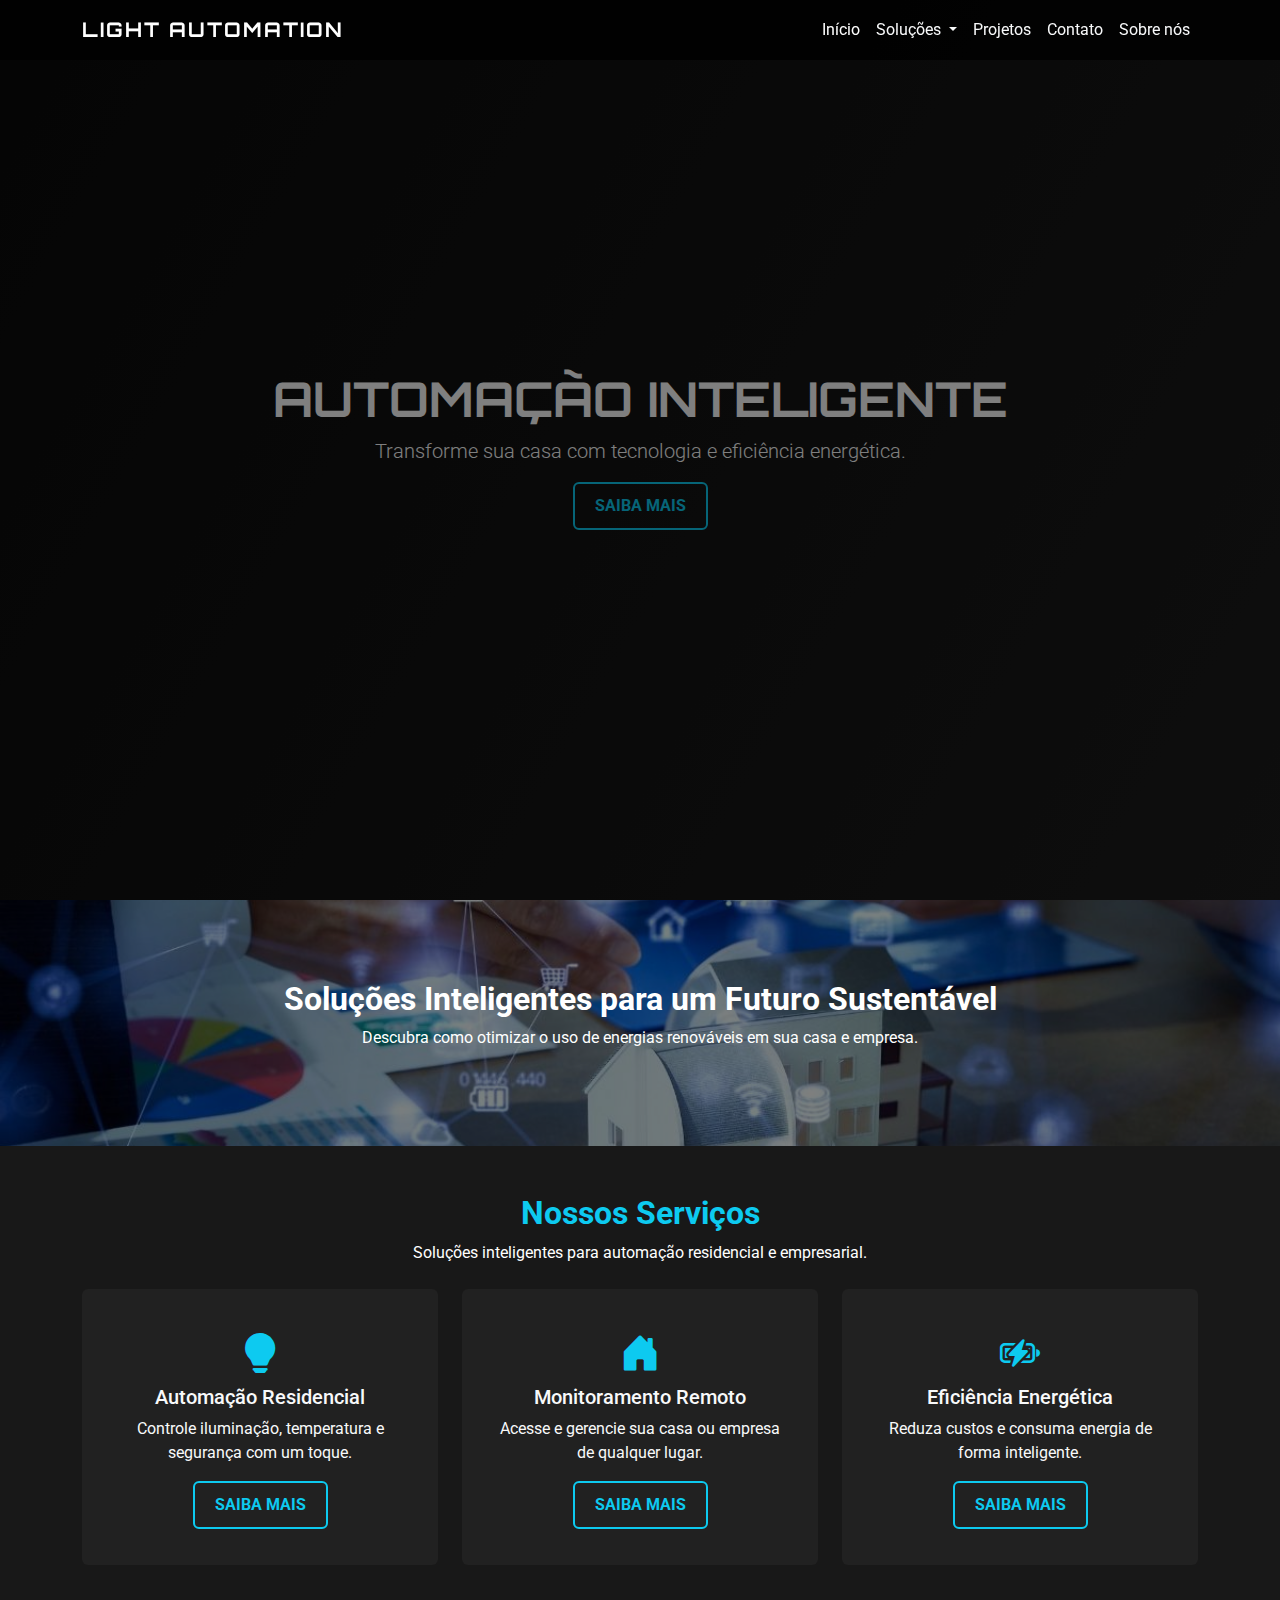
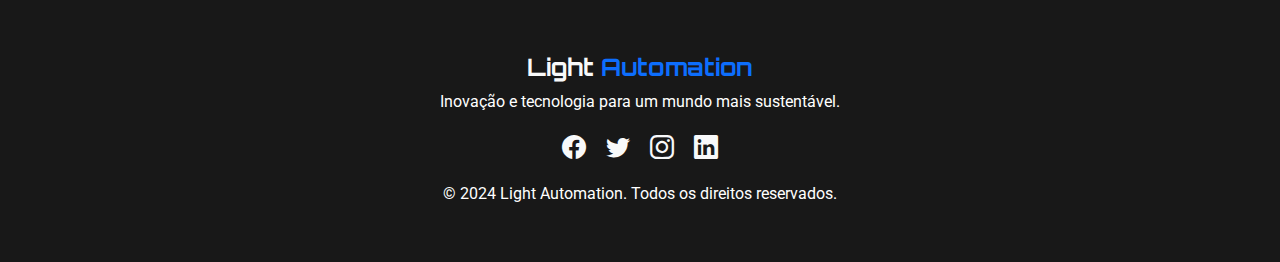
==== commit 3e319304: "[fix] - correções" ====
--- a/index.html
+++ b/index.html
@@ -22,7 +22,7 @@
 <body>
 
   <!-- 🔹 NAVBAR FIXA -->
-  <nav class="navbar navbar-expand-lg navbar-dark fixed-top">
+  <nav class="navbar navbar-expand-lg navbar-dark fixed-top"> 
     <div class="container">
       <a class="navbar-brand fw-bold text-uppercase" href="#">Light Automation</a>
       <button class="navbar-toggler" type="button" data-bs-toggle="collapse" data-bs-target="#navbarContent">
@@ -47,7 +47,7 @@
           </li>
           <li class="nav-item"><a class="nav-link" href="#">Projetos</a></li>
           <li class="nav-item"><a class="nav-link" href="contact.html">Contato</a></li>
-          <li class="nav-item"><a class="nav-link" href="#">Sobre nós</a></li>
+          <li class="nav-item"><a class="nav-link" href="about.html">Sobre nós</a></li>
         </ul>
       </div>
     </div>
@@ -75,10 +75,10 @@
   <!-- SEÇÃO DE SERVIÇOS -->
 <section class="services py-5">
   <div class="container text-center">
-    <a href="http://">
+   
       <h2 class="fw-bold">Nossos Serviços</h2>
-    </a>
-    <p class="text-muted">Soluções inteligentes para automação residencial e empresarial.</p>
+  
+    <p class="text-white">Soluções inteligentes para automação residencial e empresarial.</p>
     
     <div class="row mt-4">
       <!-- Card 1 -->
@@ -88,6 +88,7 @@
             <i class="bi bi-lightbulb-fill service-icon"></i>
             <h5 class="card-title">Automação Residencial</h5>
             <p class="card-text">Controle iluminação, temperatura e segurança com um toque.</p>
+            <a href="automation.html" class="btn btn-hero">Saiba Mais</a>
           </div>
         </div>
       </div>
@@ -99,6 +100,7 @@
             <i class="bi bi-house-door-fill service-icon"></i>
             <h5 class="card-title">Monitoramento Remoto</h5>
             <p class="card-text">Acesse e gerencie sua casa ou empresa de qualquer lugar.</p>
+            <a href="security.html" class="btn btn-hero">Saiba Mais</a>
           </div>
         </div>
       </div>
@@ -110,6 +112,7 @@
             <i class="bi bi-battery-charging service-icon"></i>
             <h5 class="card-title">Eficiência Energética</h5>
             <p class="card-text">Reduza custos e consuma energia de forma inteligente.</p>
+            <a href="eletric.html" class="btn btn-hero">Saiba Mais</a>
           </div>
         </div>
       </div>
@@ -121,14 +124,14 @@
   <footer class="footer-area">
     <div class="container text-center">
       <h4 class="fw-bold">Light <span class="text-primary">Automation</span></h4>
-      <p class="text-muted">Inovação e tecnologia para um mundo mais sustentável.</p>
+      <p class="text-white">Inovação e tecnologia para um mundo mais sustentável.</p>
       <div class="social-icons">
         <a href="#" class="me-3"><i class="bi bi-facebook"></i></a>
         <a href="#" class="me-3"><i class="bi bi-twitter"></i></a>
         <a href="#" class="me-3"><i class="bi bi-instagram"></i></a>
         <a href="#"><i class="bi bi-linkedin"></i></a>
       </div>
-      <p class="text-muted mt-3">© 2024 Light Automation. Todos os direitos reservados.</p>
+      <p class="text-white mt-3">© 2024 Light Automation. Todos os direitos reservados.</p>
     </div>
   </footer>
 
--- a/css/style.css
+++ b/css/style.css
@@ -3,6 +3,9 @@
   font-family: 'Roboto', sans-serif;
   background-color: #121212;
   color: #f8f9fa;
+  display: flex;
+  flex-direction: column;
+  min-height: 100vh;
 }
 
 /* 🔹 Navbar */
@@ -25,6 +28,9 @@
 .navbar-nav .nav-link:hover {
   color: #0dcaf0;
 }
+
+/* dropdown */
+
 
 /* 🔹 HERO SECTION */
 .hero {
@@ -50,6 +56,13 @@
   text-transform: uppercase;
   font-size: 3rem;
 }
+
+
+.services h2{
+  color: #0dcaf0;
+}
+
+
 
 .btn-hero {
   display: inline-block;
@@ -86,9 +99,6 @@
 .footer-area .social-icons a:hover {
   color: #0dcaf0;
 }
-
-
-
 
 
 .services {
@@ -135,4 +145,31 @@
 .content h2, .content p {
   position: relative;
   z-index: 2;
+}
+
+
+@media(max-width:768px ){
+  html{
+      font-size: 87.5%;
+  }
+  .wrapper{
+      grid-template-columns: 1fr;
+  }
+
+  .hero {
+    height: auto;
+    padding: 50px 20px;
+  }
+
+  .hero h1 {
+    font-size: 2rem;
+  }
+
+  .btn-hero {
+    padding: 10px 20px;
+    font-size: 0.9rem;
+  }
+
+
+  
 }